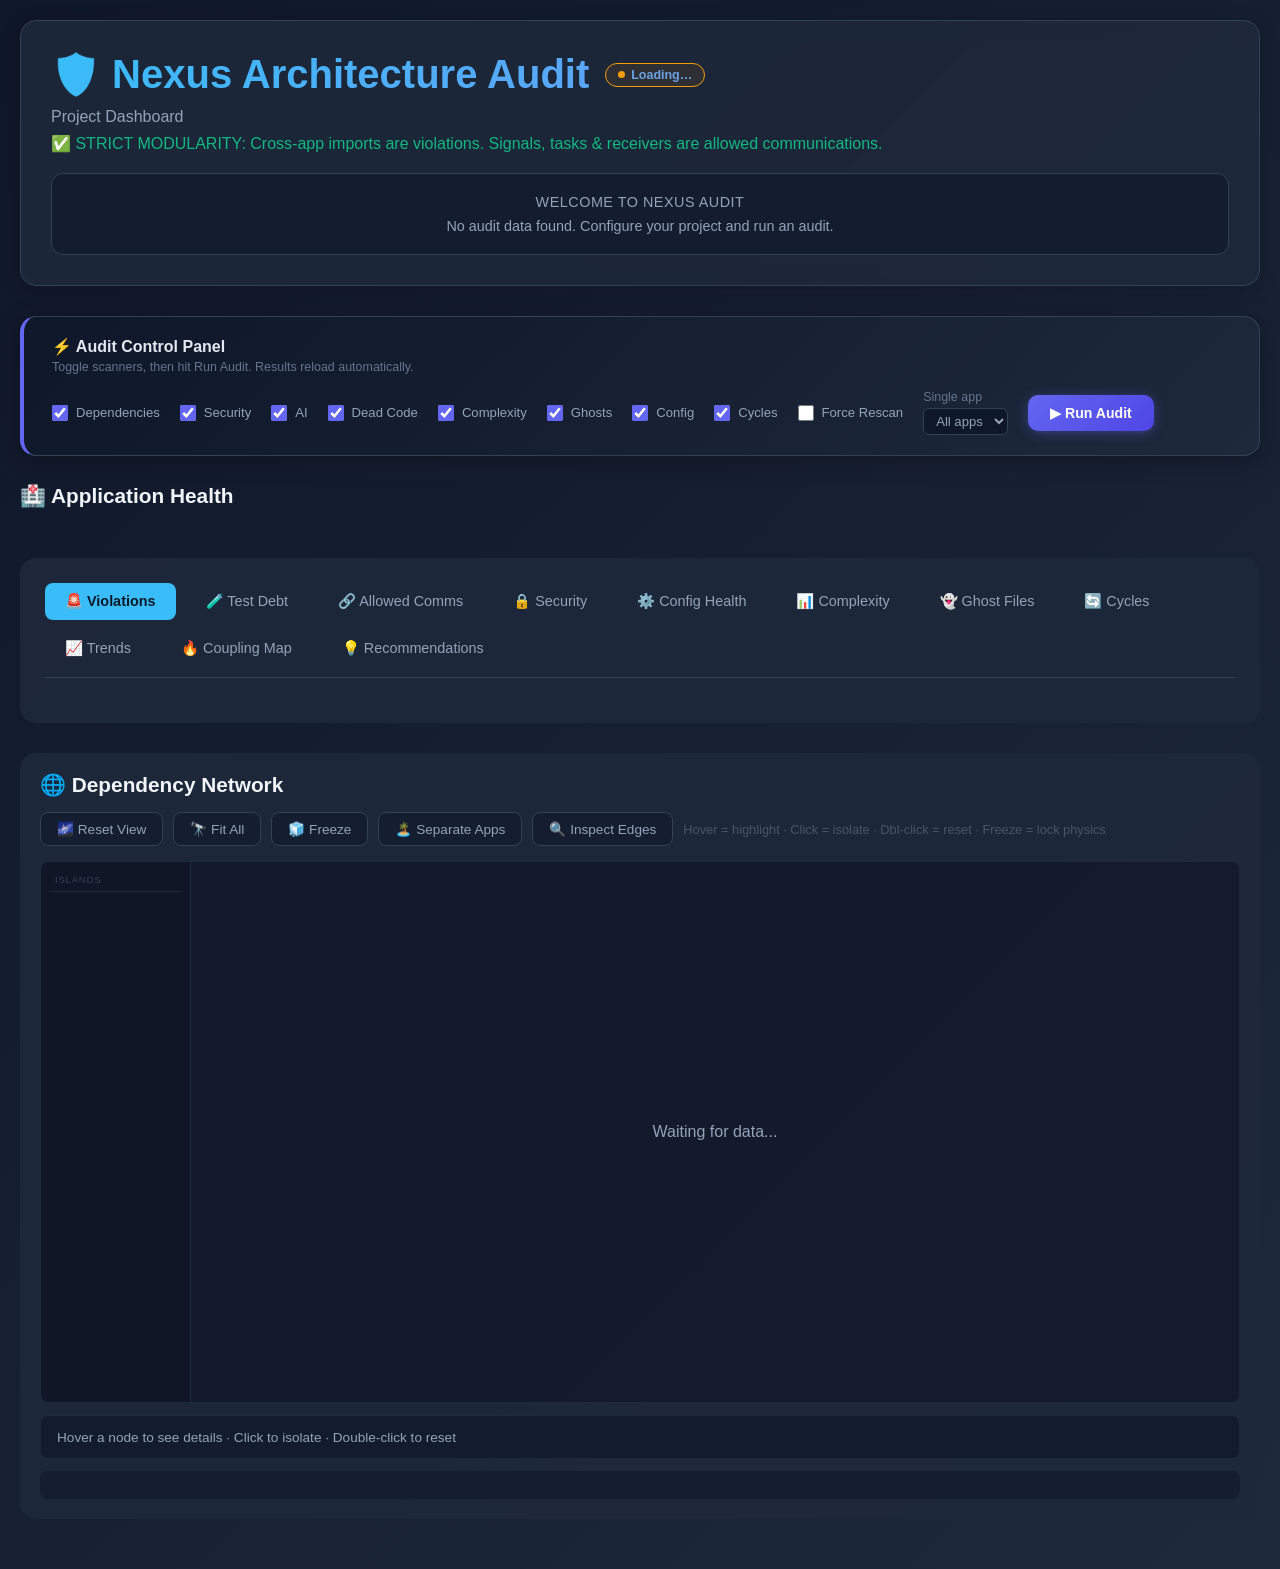
==== visuals/index.html @ 0721adaa "chore: save state before graph polish" ====
<!DOCTYPE html>
<html lang="en">
<head>
    <meta charset="UTF-8">
    <meta name="viewport" content="width=device-width, initial-scale=1.0">
    <title>Nexus Architecture Audit</title>
    <!-- Use locally served vis-network if available, fallback to CDN -->
    <script src="js/vis-network.min.js"></script>
    <script>
        if (typeof vis === 'undefined') {
            document.write('<script src="https://unpkg.com/vis-network/standalone/umd/vis-network.min.js"><\/script>');
        }
    </script>
    <!-- Link the new styling system -->
    <link rel="stylesheet" href="css/styles.css">
    <!-- Load the main entry module -->
    <script type="module" src="js/main.js" defer></script>
</head>
<body>
<div class="dashboard">

    <!-- ── Header ─────────────────────────────────────────────────────── -->
    <div class="header">
        <h1 style="display:flex;align-items:center;">🛡️ Nexus Architecture Audit
            <span id="tier-badge" class="tier-badge tier-offline">
                <span class="tier-dot"></span> Loading…
            </span>
        </h1>
        <p style="color:var(--text-secondary);margin-bottom:8px;">
            Project Dashboard <span id="server-mode-badge" style="display:none;font-size:.78rem;background:rgba(110,231,183,.12);border:1px solid #6ee7b7;border-radius:6px;padding:2px 10px;margin-left:12px;vertical-align:middle;"></span>
        </p>
        <p style="color:var(--status-healthy);margin-bottom:8px;">
            ✅ STRICT MODULARITY: Cross-app imports are violations.
            Signals, tasks &amp; receivers are allowed communications.
        </p>
        <div id="change-summary-container"></div>
        <div class="metrics-grid" id="metrics-grid"></div>
    </div>

    <!-- ── Control Panel (visible only in server mode) ─────────────────── -->
    <div id="control-panel" style="margin: 0 0 28px 0; padding: 20px 28px; background: linear-gradient(135deg, rgba(15,23,42,0.95), rgba(30,41,59,0.95)); border: 1px solid var(--border-color); border-left: 4px solid #6366f1; border-radius: 16px; box-shadow: 0 4px 24px rgba(0,0,0,0.3);">
        <div style="display: flex; align-items: center; justify-content: space-between; flex-wrap: wrap; gap: 16px;">
            <div>
                <div style="font-size: 1rem; font-weight: 700; color: #e2e8f0; margin-bottom: 4px;">⚡ Audit Control Panel</div>
                <div style="font-size: 0.78rem; color: #64748b;">Toggle scanners, then hit Run Audit. Results reload automatically.</div>
            </div>
            <div style="display: flex; align-items: center; gap: 20px; flex-wrap: wrap;">
                <label style="display:flex;align-items:center;gap:8px;font-size:0.82rem;color:var(--text-secondary);cursor:pointer;" title="Uncheck to skip the PyPI/OSV dependency scan (~60s)">
                    <input type="checkbox" id="tog-deps" checked style="accent-color:#6366f1;width:16px;height:16px;"> Dependencies
                </label>
                <label style="display:flex;align-items:center;gap:8px;font-size:0.82rem;color:var(--text-secondary);cursor:pointer;" title="Uncheck to skip Bandit security scan">
                    <input type="checkbox" id="tog-security" checked style="accent-color:#6366f1;width:16px;height:16px;"> Security
                </label>
                <label style="display:flex;align-items:center;gap:8px;font-size:0.82rem;color:var(--text-secondary);cursor:pointer;" title="Uncheck to use template recommendations instead of AI">
                    <input type="checkbox" id="tog-ai" checked style="accent-color:#6366f1;width:16px;height:16px;"> AI
                </label>
                <label style="display:flex;align-items:center;gap:8px;font-size:0.82rem;color:var(--text-secondary);cursor:pointer;" title="Uncheck to skip Dead Code scanning">
                    <input type="checkbox" id="tog-deadcode" checked style="accent-color:#6366f1;width:16px;height:16px;"> Dead Code
                </label>
                <label style="display:flex;align-items:center;gap:8px;font-size:0.82rem;color:var(--text-secondary);cursor:pointer;" title="Uncheck to skip Complexity Analysis">
                    <input type="checkbox" id="tog-complexity" checked style="accent-color:#6366f1;width:16px;height:16px;"> Complexity
                </label>
                <label style="display:flex;align-items:center;gap:8px;font-size:0.82rem;color:var(--text-secondary);cursor:pointer;" title="Uncheck to skip Ghost File detection">
                    <input type="checkbox" id="tog-ghosts" checked style="accent-color:#6366f1;width:16px;height:16px;"> Ghosts
                </label>
                <label style="display:flex;align-items:center;gap:8px;font-size:0.82rem;color:var(--text-secondary);cursor:pointer;" title="Uncheck to skip Config folder checking">
                    <input type="checkbox" id="tog-config" checked style="accent-color:#6366f1;width:16px;height:16px;"> Config
                </label>
                <label style="display:flex;align-items:center;gap:8px;font-size:0.82rem;color:var(--text-secondary);cursor:pointer;" title="Uncheck to skip Circular Dependency detection">
                    <input type="checkbox" id="tog-cycles" checked style="accent-color:#6366f1;width:16px;height:16px;"> Cycles
                </label>
                <label style="display:flex;align-items:center;gap:8px;font-size:0.82rem;color:var(--text-secondary);cursor:pointer;" title="Bypass the Dependency Vault and force a full PyPI/OSV rescan">
                    <input type="checkbox" id="tog-force-rescan" style="accent-color:#ef4444;width:16px;height:16px;"> Force Rescan
                </label>
                <div style="display:flex;flex-direction:column;gap:4px;">
                    <label style="font-size:0.78rem;color:#64748b;">Single app</label>
                    <select id="tog-app" style="background:#0f172a;color:var(--text-secondary);border:1px solid var(--border-color);border-radius:6px;padding:4px 8px;font-size:0.82rem;">
                        <option value="">All apps</option>
                    </select>
                </div>
                <button id="run-audit-btn" class="primary-btn" onclick="runAuditFromUI()">
                    &#9654; Run Audit
                </button>
            </div>
        </div>
        <!-- Live log -->
        <div id="audit-log-wrapper" style="display:none; margin-top: 18px; background: #020617; border: 1px solid #1e293b; border-radius: 10px; padding: 14px 16px; max-height: 280px; overflow-y: auto;">
            <div style="font-size: 0.72rem; color: #475569; margin-bottom: 8px; font-weight: 600; text-transform: uppercase; letter-spacing: 1px;">Live Output</div>
            <pre id="audit-log-content" style="font-family:monospace;font-size:0.78rem;color:#94a3b8;white-space:pre-wrap;margin:0;"></pre>
        </div>
    </div>

    <!-- ── App Health Grid ────────────────────────────────────────────── -->
    <h2 style="margin:0 0 20px;font-size:1.3rem;">🏥 Application Health</h2>
    <div class="app-grid" id="app-grid"></div>

    <!-- ── Detail Tabs ───────────────────────────────────────────────── -->
    <div class="tab-container">
        <div class="tabs">
            <button class="tab active" onclick="showTab('violations')">🚨 Violations</button>
            <button class="tab" onclick="showTab('test-debt')">🧪 Test Debt</button>
            <button class="tab" onclick="showTab('allowed')">🔗 Allowed Comms</button>
            <button class="tab" onclick="showTab('security')">🔒 Security</button>
            <button class="tab" onclick="showTab('config-health')">⚙️ Config Health</button>
            <button class="tab" onclick="showTab('complexity')">📊 Complexity</button>
            <button class="tab" onclick="showTab('ghost')">👻 Ghost Files</button>
            <button class="tab" onclick="showTab('cycles')">🔄 Cycles</button>
            <button class="tab" id="dep-tab-btn" onclick="showTab('dependencies')" style="display:none;">📦 Dependencies</button>
            <button class="tab" onclick="showTab('trends')">📈 Trends</button>
            <button class="tab" onclick="showTab('coupling-map')">🔥 Coupling Map</button>
            <button class="tab" onclick="showTab('recommendations')">💡 Recommendations</button>
        </div>
        
        <div id="violations"      class="tab-content active"></div>
        <div id="test-debt"       class="tab-content"></div>
        <div id="allowed"         class="tab-content"></div>
        <div id="security"        class="tab-content"></div>
        <div id="config-health"   class="tab-content"></div>
        <div id="complexity"      class="tab-content"></div>
        <div id="ghost"           class="tab-content"></div>
        <div id="cycles"          class="tab-content"></div>
        <div id="dependencies"    class="tab-content"></div>
        <div id="trends"          class="tab-content"></div>
        <div id="coupling-map"    class="tab-content"></div>
        
        <div id="recommendations" class="tab-content">
            <div id="effort-summary" style="margin-bottom:12px;"></div>
            <div style="padding: 14px; display: flex; gap: 12px; flex-wrap: wrap; align-items: center; background: rgba(30, 41, 59, 0.4); border-bottom: 1px solid var(--border-color); margin-bottom: 16px;">
                <input type="text" id="rec-search" placeholder="Search recommendations..." style="flex: 1; min-width: 200px; padding: 8px 12px; background: rgba(15, 23, 42, 0.5); border: 1px solid var(--border-color); border-radius: 6px; color: #e2e8f0; font-size: 0.9rem;">
                <select id="rec-filter-type" style="padding: 8px 12px; background: rgba(15, 23, 42, 0.5); border: 1px solid var(--border-color); border-radius: 6px; color: #e2e8f0; font-size: 0.9rem;">
                    <option value="">All types</option>
                    <option value="violation">Violations</option>
                    <option value="security">Security</option>
                    <option value="architecture">Architecture</option>
                    <option value="performance">Performance</option>
                    <option value="health">Health</option>
                </select>
                <select id="rec-filter-priority" style="padding: 8px 12px; background: rgba(15, 23, 42, 0.5); border: 1px solid var(--border-color); border-radius: 6px; color: #e2e8f0; font-size: 0.9rem;">
                    <option value="">All priorities</option>
                    <option value="CRITICAL">Critical</option>
                    <option value="HIGH">High</option>
                    <option value="MEDIUM">Medium</option>
                    <option value="LOW">Low</option>
                </select>
                <select id="rec-sort" style="padding: 8px 12px; background: rgba(15, 23, 42, 0.5); border: 1px solid var(--border-color); border-radius: 6px; color: #e2e8f0; font-size: 0.9rem;">
                    <option value="">Default order</option>
                    <option value="effort-asc">Sort by effort (quick first)</option>
                </select>
                <span id="rec-counter" style="color: var(--text-secondary); font-size: 0.9rem; white-space: nowrap;"></span>
            </div>
            <div id="recommendations-list"></div>
        </div>
    </div>

    <!-- ── Network Graph ─────────────────────────────────────────────── -->
    <div class="network-section">
        <h2>🌐 Dependency Network</h2>
        <div class="network-controls">
            <button class="ctrl-btn" onclick="resetView()">🌌 Reset View</button>
            <button class="ctrl-btn" onclick="fitAll()">🔭 Fit All</button>
            <button class="ctrl-btn" id="freeze-btn" onclick="toggleFreeze()">🧊 Freeze</button>
            <button class="ctrl-btn" id="sep-btn" onclick="toggleSeparation()">🏝️ Separate Apps</button>
            <button class="ctrl-btn" id="inspect-btn" onclick="toggleInspect()">🔍 Inspect Edges</button>
            <span style="color:#475569;font-size:0.8rem;">
                Hover = highlight · Click = isolate · Dbl-click = reset · Freeze = lock physics
            </span>
        </div>
        <div class="network-wrap">
            <div class="island-sidebar" id="island-sidebar">
                <div class="island-sidebar-title">Islands</div>
            </div>
            <div id="network" style="flex:1;height:540px;min-height:540px;background:rgba(10,15,30,0.5);position:relative;">
                <div id="graph-loading" style="position:absolute;top:50%;left:50%;transform:translate(-50%,-50%);color:var(--text-secondary);font-size:1rem;pointer-events:none;">
                  Waiting for data<span id="graph-dots">...</span>
                </div>
            </div>
        </div>
        <div class="node-info-bar" id="node-info">
            Hover a node to see details · Click to isolate · Double-click to reset
        </div>
        <div class="legend" id="legend"></div>
    </div>

</div>
</body>
</html>
---- visuals/css/styles.css ----
/* Modern Design System for Nexus Audit */

:root {
  /* Colors */
  --bg-primary: #0f172a;
  --bg-secondary: rgba(30, 41, 59, 0.9);
  --bg-tertiary: rgba(15, 23, 42, 0.6);
  --text-primary: #f1f5f9;
  --text-secondary: #94a3b8;
  --accent-primary: #38bdf8;
  --accent-secondary: #818cf8;
  
  /* Status Colors */
  --status-critical: #ef4444;
  --status-warning: #f59e0b;
  --status-healthy: #10b981;
  
  /* Borders */
  --border-color: #334155;
  
  /* Fonts */
  --font-family: 'Inter', -apple-system, BlinkMacSystemFont, 'Segoe UI', Roboto, Oxygen, Ubuntu, sans-serif;
}

* {
  margin: 0;
  padding: 0;
  box-sizing: border-box;
}

body {
  font-family: var(--font-family);
  background: linear-gradient(135deg, var(--bg-primary) 0%, #1e293b 100%);
  color: var(--text-primary);
  min-height: 100vh;
  padding: 20px;
}

.dashboard {
  max-width: 1600px;
  margin: 0 auto;
}

/* ── Header ── */
.header {
  background: var(--bg-secondary);
  backdrop-filter: blur(10px);
  border-radius: 16px;
  padding: 30px;
  margin-bottom: 30px;
  border: 1px solid var(--border-color);
  box-shadow: 0 4px 20px rgba(0, 0, 0, 0.2);
}

.header h1 {
  font-size: 2.5rem;
  font-weight: 700;
  background: linear-gradient(135deg, var(--accent-primary), var(--accent-secondary));
  -webkit-background-clip: text;
  -webkit-text-fill-color: transparent;
  margin-bottom: 10px;
}

/* ── Metrics Grid ── */
.metrics-grid {
  display: grid;
  grid-template-columns: repeat(auto-fit, minmax(200px, 1fr));
  gap: 20px;
  margin-top: 20px;
}

.metric-card {
  background: var(--bg-tertiary);
  border-radius: 12px;
  padding: 20px;
  border: 1px solid var(--border-color);
  transition: transform 0.3s ease, border-color 0.3s ease;
}

.metric-card:hover {
  transform: translateY(-2px);
  border-color: var(--accent-primary);
  box-shadow: 0 4px 15px rgba(56, 189, 248, 0.1);
}

.metric-value {
  font-size: 2.5rem;
  font-weight: 700;
  margin: 10px 0;
}

.metric-label {
  color: var(--text-secondary);
  font-size: 0.9rem;
  text-transform: uppercase;
  letter-spacing: 0.5px;
}

/* ── App Grid ── */
.app-grid {
  display: grid;
  grid-template-columns: repeat(auto-fit, minmax(350px, 1fr));
  gap: 20px;
  margin-bottom: 30px;
}

.app-card {
  background: var(--bg-secondary);
  backdrop-filter: blur(10px);
  border-radius: 16px;
  padding: 25px;
  border: 1px solid var(--border-color);
  transition: all 0.3s ease;
  cursor: pointer;
}

.app-card.critical { border-left: 4px solid var(--status-critical); }
.app-card.warning  { border-left: 4px solid var(--status-warning); }
.app-card.healthy  { border-left: 4px solid var(--status-healthy); }

.app-card:hover {
  border-color: var(--accent-primary);
  transform: translateY(-4px);
  box-shadow: 0 8px 25px rgba(0, 0, 0, 0.3);
}

.app-header {
  display: flex;
  justify-content: space-between;
  align-items: center;
  margin-bottom: 20px;
}

.app-name {
  font-size: 1.3rem;
  font-weight: 700;
}

.app-score {
  font-size: 2rem;
  font-weight: 700;
}

.score-bar {
  height: 8px;
  background: #1e293b;
  border-radius: 4px;
  overflow: hidden;
  margin: 15px 0;
}

.score-fill {
  height: 100%;
  transition: width 1s ease;
  border-radius: 4px;
}

.app-details {
  font-size: 0.85rem;
  color: var(--text-secondary);
}

.grade-badge {
  display: inline-block;
  padding: 3px 10px;
  border-radius: 12px;
  font-size: 0.75rem;
  font-weight: 700;
  margin-left: 8px;
}

.grade-a { background: #064e3b; color: #6ee7b7; }
.grade-b { background: #1e3a5f; color: #93c5fd; }
.grade-c { background: #78350f; color: #fcd34d; }
.grade-d { background: #7c2d12; color: #fdba74; }
.grade-f { background: #7f1d1d; color: #fca5a5; }

/* ── Tabs ── */
.tab-container {
  background: var(--bg-secondary);
  border-radius: 16px;
  padding: 25px;
  margin-bottom: 30px;
}

.tabs {
  display: flex;
  gap: 10px;
  margin-bottom: 20px;
  border-bottom: 1px solid var(--border-color);
  padding-bottom: 10px;
  flex-wrap: wrap;
}

.tab {
  padding: 10px 20px;
  background: transparent;
  border: none;
  color: var(--text-secondary);
  cursor: pointer;
  border-radius: 8px;
  transition: all 0.3s ease;
  font-size: 0.9rem;
}

.tab:hover {
  background: rgba(56, 189, 248, 0.1);
  color: var(--accent-primary);
}

.tab.active {
  background: var(--accent-primary);
  color: #0f172a;
  font-weight: 600;
}

.tab-content {
  display: none;
  animation: fadeIn 0.3s ease;
}

.tab-content.active {
  display: block;
}

@keyframes fadeIn {
  from { opacity: 0; }
  to { opacity: 1; }
}

/* ── Network Section ── */
.network-section {
  background: var(--bg-secondary);
  border-radius: 16px;
  padding: 20px;
  margin-bottom: 30px;
}

.network-section h2 {
  font-size: 1.3rem;
  font-weight: 700;
  margin-bottom: 15px;
  color: var(--text-primary);
}

.network-controls {
  display: flex;
  gap: 10px;
  margin-bottom: 15px;
  flex-wrap: wrap;
  align-items: center;
}

.ctrl-btn {
  padding: 8px 16px;
  background: var(--bg-tertiary);
  border: 1px solid var(--border-color);
  color: var(--text-secondary);
  border-radius: 8px;
  cursor: pointer;
  transition: all 0.2s;
  font-size: 0.85rem;
}

.ctrl-btn:hover {
  border-color: var(--accent-primary);
  color: var(--accent-primary);
}

.ctrl-btn.active {
  background: var(--accent-primary);
  color: #0f172a;
  border-color: var(--accent-primary);
  font-weight: 600;
}

.network-wrap {
  display: flex;
  gap: 0;
  align-items: stretch;
  border-radius: 8px;
  overflow: hidden;
  border: 1px solid #1e293b;
}

.island-sidebar {
  width: 150px;
  flex-shrink: 0;
  background: rgba(10, 15, 30, 0.7);
  border-right: 1px solid #1e293b;
  padding: 12px 8px;
  display: flex;
  flex-direction: column;
  gap: 4px;
  overflow-y: auto;
}

.island-sidebar-title {
  font-size: 0.6rem;
  text-transform: uppercase;
  letter-spacing: 0.08em;
  color: var(--border-color);
  padding: 0 6px 6px;
  border-bottom: 1px solid #1e293b;
  margin-bottom: 4px;
}

.island-pill {
  display: flex;
  align-items: center;
  gap: 7px;
  padding: 6px 8px;
  border-radius: 6px;
  cursor: pointer;
  transition: all 0.2s;
  border: 1px solid transparent;
}

.island-pill:hover { background: rgba(255, 255, 255, 0.06); }
.island-pill.pill-active { background: rgba(56, 189, 248, 0.12); border-color: rgba(56, 189, 248, 0.25); }
.island-pill.pill-dimmed { opacity: 0.2; }

.island-dot {
  width: 9px;
  height: 9px;
  border-radius: 50%;
  flex-shrink: 0;
  transition: transform 0.2s, box-shadow 0.2s;
}

.island-pill.pill-active .island-dot {
  transform: scale(1.4);
  box-shadow: 0 0 6px currentColor;
}

.island-label {
  font-size: 0.68rem;
  font-weight: 600;
  color: var(--text-secondary);
  text-transform: uppercase;
  white-space: nowrap;
  overflow: hidden;
  text-overflow: ellipsis;
  transition: color 0.2s;
}

.island-pill.pill-active .island-label { color: var(--accent-primary); }

.island-score {
  font-size: 0.6rem;
  color: var(--border-color);
  margin-left: auto;
  flex-shrink: 0;
}

#network {
  flex: 1;
  height: 540px;
  background: rgba(10, 15, 30, 0.5);
}

.node-info-bar {
  background: rgba(15, 23, 42, 0.7);
  border-radius: 8px;
  padding: 11px 16px;
  margin-top: 12px;
  min-height: 44px;
  border: 1px solid #1e293b;
  font-size: 0.85rem;
  color: var(--text-secondary);
  display: flex;
  align-items: center;
  gap: 16px;
  flex-wrap: wrap;
}

.legend {
  display: flex;
  flex-wrap: wrap;
  gap: 16px;
  padding: 14px;
  background: var(--bg-tertiary);
  border-radius: 8px;
  margin-top: 12px;
}

.legend-item {
  display: flex;
  align-items: center;
  gap: 8px;
  font-size: 0.82rem;
  cursor: pointer;
  padding: 5px 10px;
  border-radius: 6px;
  transition: all 0.2s;
  border: 1px solid transparent;
}

.legend-item:hover { background: rgba(255, 255, 255, 0.07); }
.legend-item.active { background: rgba(56, 189, 248, 0.12); border-color: #38bdf833; }

.legend-color {
  width: 22px;
  height: 4px;
  border-radius: 2px;
  flex-shrink: 0;
}

.legend-color.dashed {
  background: repeating-linear-gradient(90deg, currentColor, currentColor 5px, transparent 5px, transparent 10px);
}

/* ── Tables ── */
table {
  width: 100%;
  border-collapse: collapse;
}

th, td {
  padding: 11px 14px;
  text-align: left;
  border-bottom: 1px solid #1e293b;
  font-size: 0.87rem;
}

th {
  background: var(--bg-tertiary);
  font-weight: 600;
  color: var(--accent-primary);
  position: sticky;
  top: 0;
  z-index: 1;
}

tr:hover {
  background: rgba(56, 189, 248, 0.04);
}

/* ── Badges & Status ── */
.badge {
  display: inline-block;
  padding: 3px 9px;
  border-radius: 20px;
  font-size: 0.72rem;
  font-weight: 700;
  text-transform: uppercase;
}

.badge-critical { background: var(--status-critical); color: white; }
.badge-high     { background: var(--status-warning); color: white; }
.badge-medium   { background: #3b82f6; color: white; }
.badge-low      { background: var(--status-healthy); color: white; }
.badge-ok       { background: #064e3b; color: #6ee7b7; }

.status-ok       { color: var(--status-healthy); }
.status-warning  { color: var(--status-warning); }
.status-critical { color: var(--status-critical); }

/* ── General UI components ── */
.tier-badge {
  display: inline-flex;
  align-items: center;
  gap: 6px;
  padding: 4px 12px;
  border-radius: 20px;
  font-size: 0.78rem;
  font-weight: 600;
  border: 1px solid currentColor;
  margin-left: 16px;
}
.tier-online { color: var(--status-healthy); border-color: var(--status-healthy); background: rgba(16, 185, 129, 0.08); }
.tier-offline { color: var(--status-warning); border-color: var(--status-warning); background: rgba(245, 158, 11, 0.08); }
.tier-dot { width: 7px; height: 7px; border-radius: 50%; background: currentColor; animation: pulse 1.8s infinite; }

@keyframes pulse {
  0%, 100% { opacity: 1; }
  50% { opacity: 0.3; }
}

.recommendation-card {
  padding: 16px 20px;
  border-radius: 10px;
  margin-bottom: 14px;
  border: 1px solid var(--border-color);
  background: rgba(15, 23, 42, 0.4);
}
.recommendation-card h3 { font-size: 0.95rem; margin-bottom: 6px; color: var(--text-primary); }
.recommendation-card p  { font-size: 0.83rem; color: var(--text-secondary); margin-bottom: 4px; }
.priority-critical { border-left: 4px solid var(--status-critical); }
.priority-high     { border-left: 4px solid var(--status-warning); }
.priority-medium   { border-left: 4px solid #3b82f6; }
.priority-low      { border-left: 4px solid var(--status-healthy); }

.fix-queue-banner {
  box-shadow: 0 0 0 1px rgba(239, 68, 68, 0.08) inset;
}
.status-btn {
  padding: 5px 10px;
  border-radius: 999px;
  border: 1px solid var(--border-color);
  background: rgba(15, 23, 42, 0.55);
  color: var(--text-secondary);
  font-size: 0.72rem;
  font-weight: 600;
  cursor: pointer;
  transition: all 0.15s ease;
}
.status-btn:hover { border-color: var(--accent-primary); color: #e2e8f0; }
.status-btn.active { border-color: var(--accent-primary); color: var(--accent-primary); }
.status-btn.status-done.active { border-color: var(--status-healthy); color: var(--status-healthy); }
.status-btn.status-in_progress.active { border-color: #3b82f6; color: #93c5fd; }
.status-btn.status-snoozed.active { border-color: var(--status-warning); color: #fcd34d; }

/* Control Panel */
#control-panel {
  margin: 0 0 28px 0;
  padding: 20px 28px;
  background: linear-gradient(135deg, rgba(15,23,42,0.95), rgba(30,41,59,0.95));
  border: 1px solid var(--border-color);
  border-left: 4px solid #6366f1;
  border-radius: 16px;
  box-shadow: 0 4px 24px rgba(0,0,0,0.3);
}

.primary-btn {
  padding: 10px 22px;
  background: linear-gradient(135deg, #6366f1, #4f46e5);
  color: #fff;
  border: none;
  border-radius: 10px;
  font-size: 0.88rem;
  font-weight: 700;
  cursor: pointer;
  transition: opacity 0.2s;
  box-shadow: 0 2px 12px rgba(99,102,241,0.4);
}

.primary-btn:hover {
  opacity: 0.85;
}

.secondary-btn {
  padding: 10px 20px;
  background: linear-gradient(135deg, #0f766e, #0d9488);
  color: #fff;
  border: none;
  border-radius: 10px;
  font-size: 0.88rem;
  font-weight: 700;
  cursor: pointer;
  transition: opacity 0.2s;
  box-shadow: 0 2px 12px rgba(13,148,136,0.4);
}

.secondary-btn:hover {
  opacity: 0.85;
}
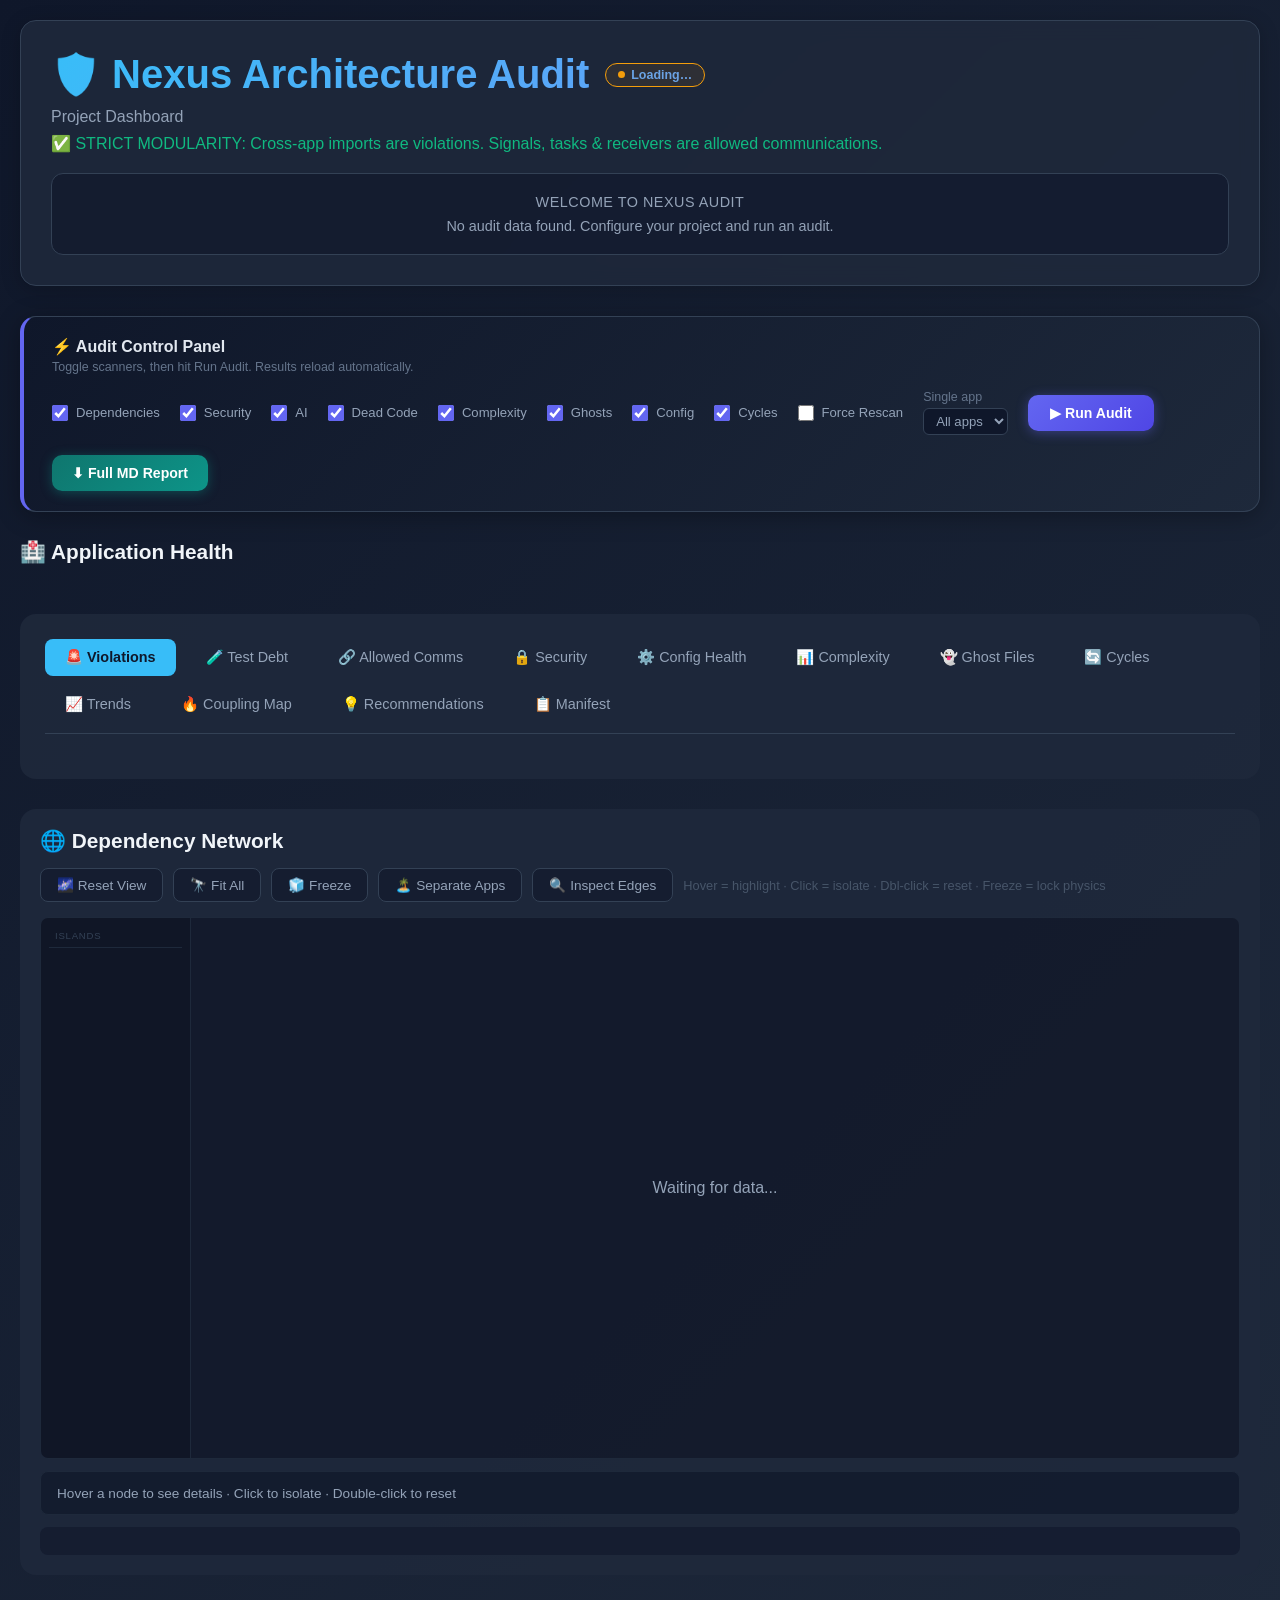
==== commit 2635028e: "Add back up folder and scripts" ====
--- a/visuals/index.html
+++ b/visuals/index.html
@@ -81,6 +81,9 @@
                 <button id="run-audit-btn" class="primary-btn" onclick="runAuditFromUI()">
                     &#9654; Run Audit
                 </button>
+                <button onclick="downloadReport('full')" style="padding: 10px 20px; background: linear-gradient(135deg,#0f766e,#0d9488); color:#fff; border: none; border-radius: 10px; font-size: 0.88rem; font-weight: 700; cursor: pointer; transition: opacity 0.2s; box-shadow: 0 2px 12px rgba(13,148,136,0.4);" onmouseover="this.style.opacity=0.85" onmouseout="this.style.opacity=1" title="Download the full comprehensive markdown report">
+                    &#11015; Full MD Report
+                </button>
             </div>
         </div>
         <!-- Live log -->
@@ -109,6 +112,7 @@
             <button class="tab" onclick="showTab('trends')">📈 Trends</button>
             <button class="tab" onclick="showTab('coupling-map')">🔥 Coupling Map</button>
             <button class="tab" onclick="showTab('recommendations')">💡 Recommendations</button>
+            <button class="tab" onclick="showTab('manifest')">📋 Manifest</button>
         </div>
         
         <div id="violations"      class="tab-content active"></div>
@@ -122,6 +126,7 @@
         <div id="dependencies"    class="tab-content"></div>
         <div id="trends"          class="tab-content"></div>
         <div id="coupling-map"    class="tab-content"></div>
+        <div id="manifest"        class="tab-content"></div>
         
         <div id="recommendations" class="tab-content">
             <div id="effort-summary" style="margin-bottom:12px;"></div>
@@ -169,9 +174,14 @@
             <div class="island-sidebar" id="island-sidebar">
                 <div class="island-sidebar-title">Islands</div>
             </div>
-            <div id="network" style="flex:1;height:540px;min-height:540px;background:rgba(10,15,30,0.5);position:relative;">
+            <div id="network" style="flex:1;height:540px;min-height:540px;background:rgba(10,15,30,0.5);position:relative;overflow:hidden;">
                 <div id="graph-loading" style="position:absolute;top:50%;left:50%;transform:translate(-50%,-50%);color:var(--text-secondary);font-size:1rem;pointer-events:none;">
                   Waiting for data<span id="graph-dots">...</span>
+                </div>
+                <!-- Floating panel for edge details, a11y polite live region -->
+                <div id="edge-info-panel" aria-live="polite" style="display:none; position:absolute; right:16px; top:16px; width:340px; max-height:90%; overflow-y:auto; background:rgba(15,23,42,0.95); border:1px solid #334155; border-radius:12px; padding:16px; box-shadow:0 10px 25px rgba(0,0,0,0.5); z-index:100; color:#f8fafc; font-size:0.85rem; backdrop-filter:blur(4px);">
+                </div>
+                <div id="bundle-panel" style="display:none; position:absolute; right:16px; top:16px; width:340px; max-height:400px; overflow-y:auto; background:rgba(15,23,42,0.95); border:1px solid #334155; border-radius:12px; padding:16px; box-shadow:0 10px 25px rgba(0,0,0,0.5); z-index:101; color:#f8fafc; font-size:0.85rem; backdrop-filter:blur(4px);">
                 </div>
             </div>
         </div>
